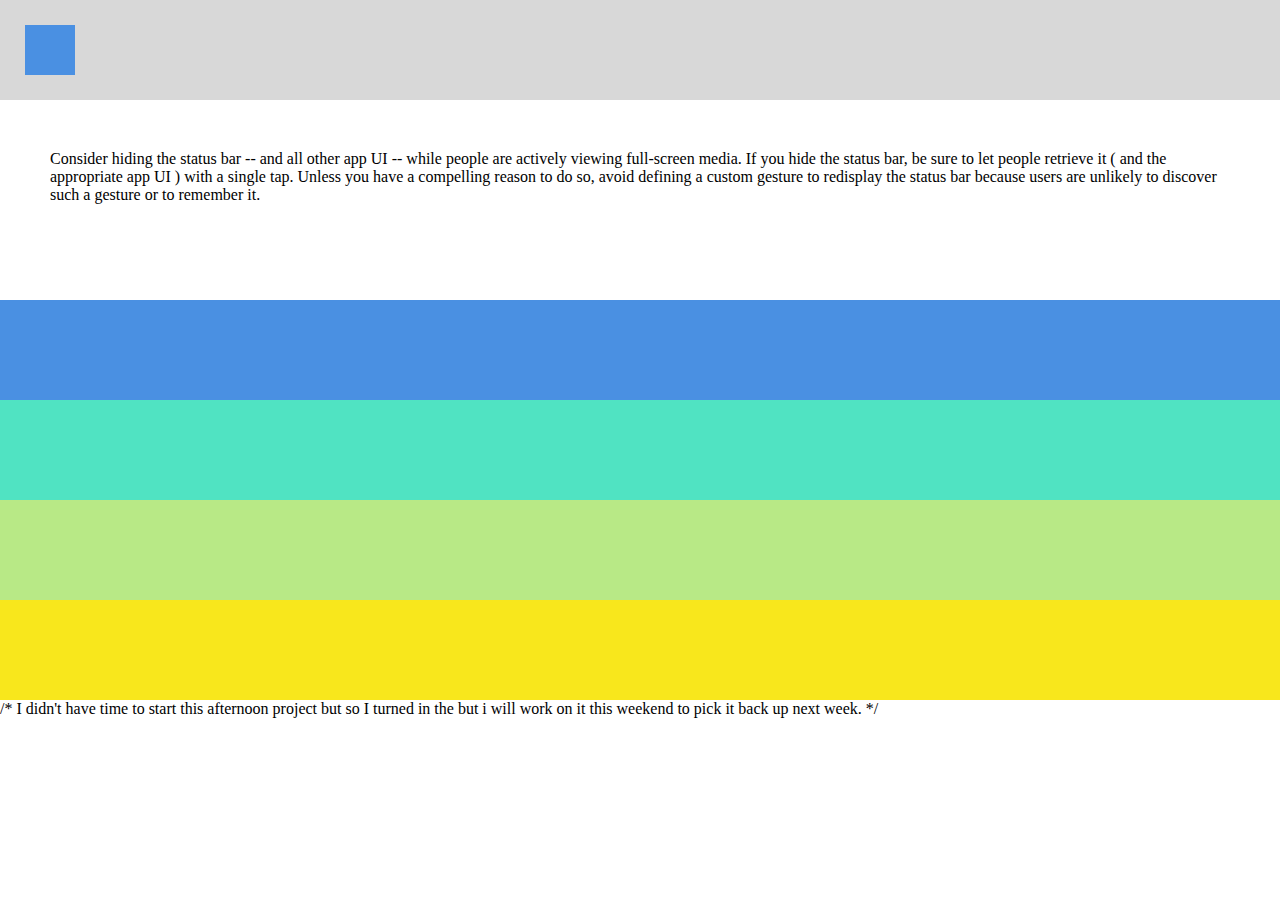
==== third/index.html @ bdf92ce7 "initial commit" ====
<!-- Put your HTML HERE, make sure to connect your index.css sheet -->
<!DOCTYPE html>
<html>
  <head>
    <title> Third - Solution </title>
    <link rel="stylesheet" href="index.css" />
  </head>

  <body>
    <div class="row row-1">
      <div class="row-1-div"></div>
    </div>

    <div class="row-big row-2">
      <span class="row-2-span">
        Consider hiding the status bar -- and all other app UI -- while people are actively viewing full-screen media. If you hide the status bar, be sure to let people retrieve it ( and the appropriate app UI ) with a single tap. Unless you have a compelling reason to do so, avoid defining a custom gesture to redisplay the status bar because users are unlikely to discover such a gesture or to remember it.
      </span>
    </div>

    <div class="row row-3"></div>
    <div class="row row-4"></div>
    <div class="row row-5"></div>
    <div class="row row-6"></div>
  </body>
</html>

/* I didn't have time to start this afternoon project but so I turned in the 
but i will work on it this weekend to pick it back up next week. */
---- third/index.css ----
/* I didn't have time to start this afternoon project but so I turned in the 
but i will work on it this weekend to pick it back up next week. */

body, html {
    margin: 0;
    padding: 0;
  }
  
  .row {
    height: 100px;
    width: 100%;
  }
  
  .row-big {
    height: 200px;
    width: 100%;
  }
  
  .row-1 {
    background-color: #D8D8D8;
    padding: 25px;
    box-sizing: border-box;
  }
  
  .row-1-div {
    width: 50px;
    height: 50px;
    background-color: #4A90E2;
  }
  
  .row-2 {
    background-color: #fff;
    box-sizing: border-box;
    padding: 50px;
  }
  
  .row-3 {
    background-color: #4A90E2;
  }
  
  .row-4 {
    background-color: #50E3C2;
  }
  
  .row-5 {
    background-color: #B8E986;
  }
  
  .row-6 {
    background-color: #F8E71C;
  }
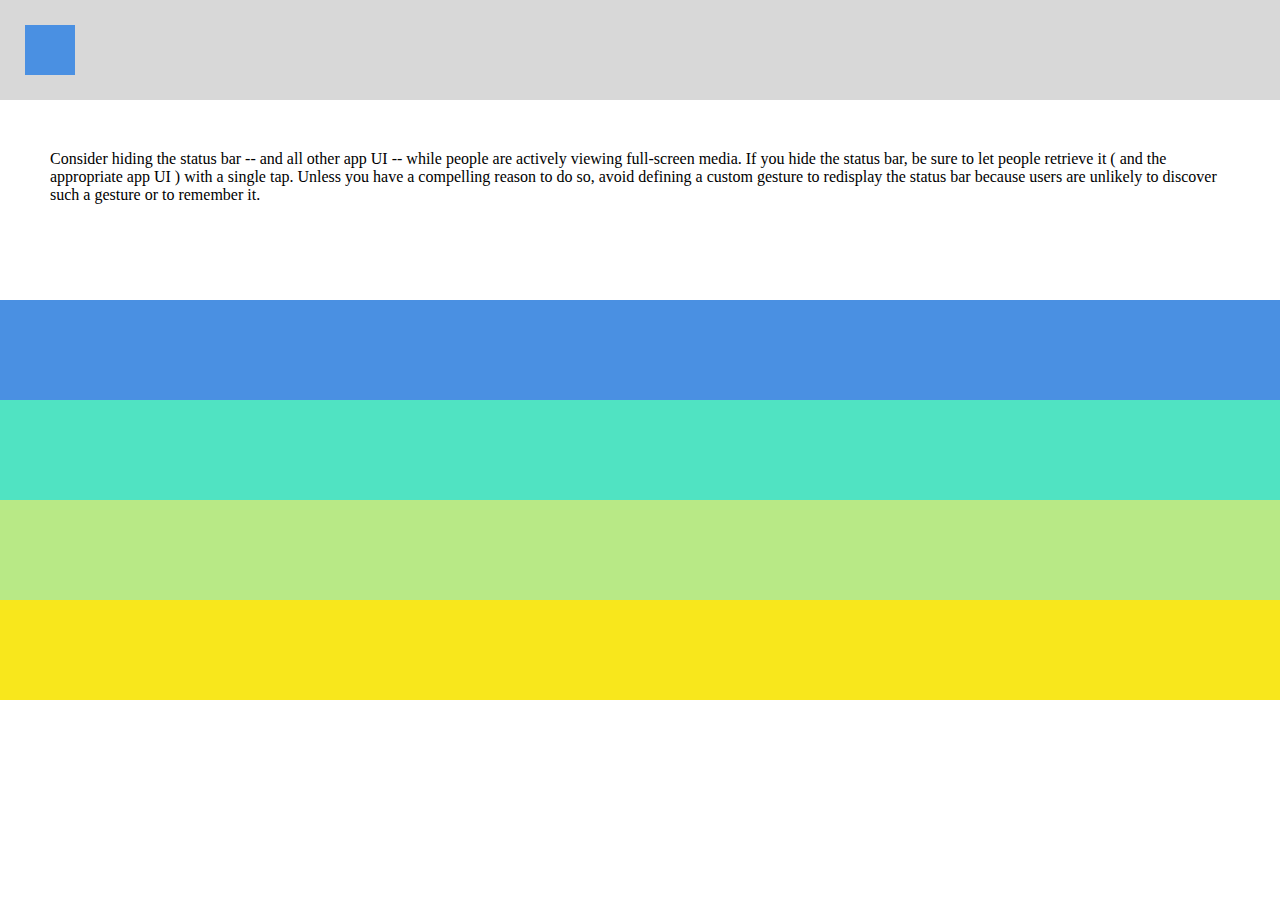
==== commit 00f24f2c: "initial commit" ====
--- a/third/index.html
+++ b/third/index.html
@@ -24,5 +24,5 @@
   </body>
 </html>
 
-/* I didn't have time to start this afternoon project but so I turned in the 
-but i will work on it this weekend to pick it back up next week. */+<!-- /* I didn't have time to start this afternoon project but so I turned in the 
+but i will work on it this weekend to pick it back up next week. */ -->